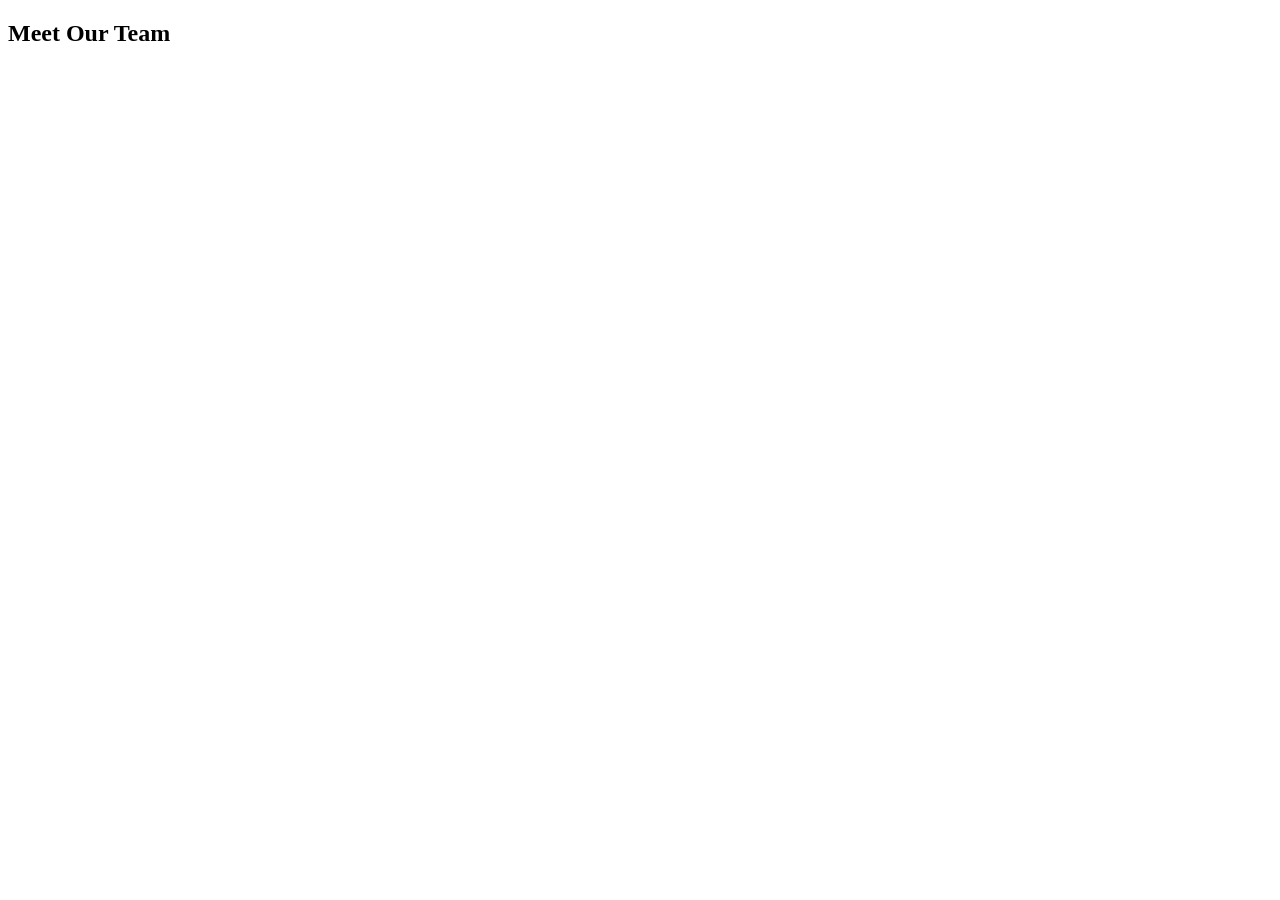
==== card.html @ 02c6ec63 "add section and card layout in HTML" ====
<!DOCTYPE html>
<html lang="en">
<head>
    <meta charset="UTF-8">
    <meta name="viewport" content="width=device-width, initial-scale=1.0">
    <title>Team Card</title>
    <link rel="stylesheet" href="card.css">
</head>
<body>
    <header></header>
    <main>
        <section class="card-section">
            <div class="heading">
            <h2>Meet Our Team</h2>
            </div>
            <div class="card">
                <img src="" alt="">
                <p></p>
                <h3></h3>
                <p></p>
            </div>
            <div class="card">
                <img src="" alt="">
                <p></p>
                <h3></h3>
                <p></p>
            </div>
            <div class="card">
                <img src="" alt="">
                <p></p>
                <h3></h3>
                <p></p>
            </div>
        </section>
    </main>
    <footer></footer>
</body>
</html>
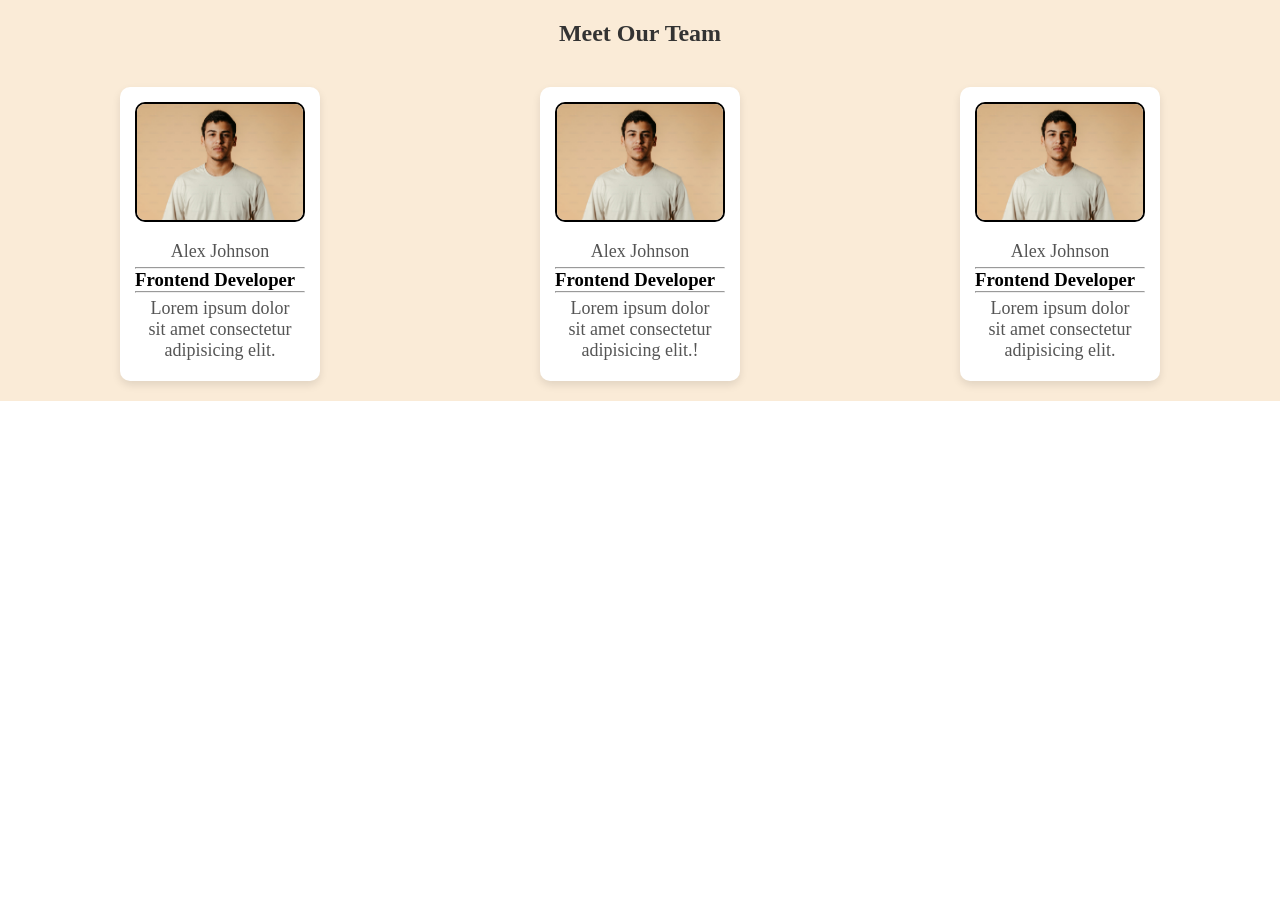
==== commit d083cc9f: "last commit" ====
--- a/card.html
+++ b/card.html
@@ -10,27 +10,33 @@
     <header></header>
     <main>
         <section class="card-section">
-            <div class="heading">
             <h2>Meet Our Team</h2>
+           <div class="card-container">
+             <div class="card">
+                <img src="./images/profile.avif" alt="Profile Picture">
+                <p>Alex Johnson</p>
+                <hr>
+                <h3>Frontend Developer</h3>
+                <hr>
+                <p>Lorem ipsum dolor sit amet consectetur adipisicing elit.</p>
             </div>
             <div class="card">
-                <img src="" alt="">
-                <p></p>
-                <h3></h3>
-                <p></p>
+                <img src="./images/profile.avif" alt="Profile Picture">
+                <p>Alex Johnson</p>
+                <hr>
+                <h3>Frontend Developer</h3>
+                <hr>
+                <p>Lorem ipsum dolor sit amet consectetur adipisicing elit.!</p>
             </div>
             <div class="card">
-                <img src="" alt="">
-                <p></p>
-                <h3></h3>
-                <p></p>
+                <img src="./images/profile.avif" alt="Profile Picture">
+                <p>Alex Johnson</p>
+                <hr>
+                <h3>Frontend Developer</h3>
+                <hr>
+                <p>Lorem ipsum dolor sit amet consectetur adipisicing elit.</p>
             </div>
-            <div class="card">
-                <img src="" alt="">
-                <p></p>
-                <h3></h3>
-                <p></p>
-            </div>
+           </div>
         </section>
     </main>
     <footer></footer>
--- a/card.css
+++ b/card.css
@@ -0,0 +1,47 @@
+*{
+    margin: 0;
+    padding: 0;
+    box-sizing: border-box;
+}
+
+.card-section{
+    max-width: 1440px;
+    margin: 0 auto;
+    background-color: antiquewhite;
+}
+
+.card-section>h2{
+    text-align: center;
+    padding: 20px;
+    color: #333;
+}
+
+.card-container{
+    display: flex;
+    justify-content: space-around;
+    padding: 20px;
+    flex-wrap: wrap;
+    gap: 20px;
+}
+.card-container .card{
+    background-color: white;
+    padding: 15px;
+    border-radius: 10px;
+    box-shadow: 0 4px 8px rgba(0, 0, 0, 0.1);
+    width: 200px;
+}
+
+.card> img{
+    width: 100%;
+    height: 120px;
+    border-radius: 10px;
+    margin-bottom: 10px;
+    border: 2px solid black;
+}
+
+.card> p{
+    text-align: center;
+    font-size: 18px;
+    color: #555;
+    padding: 5px;
+}
